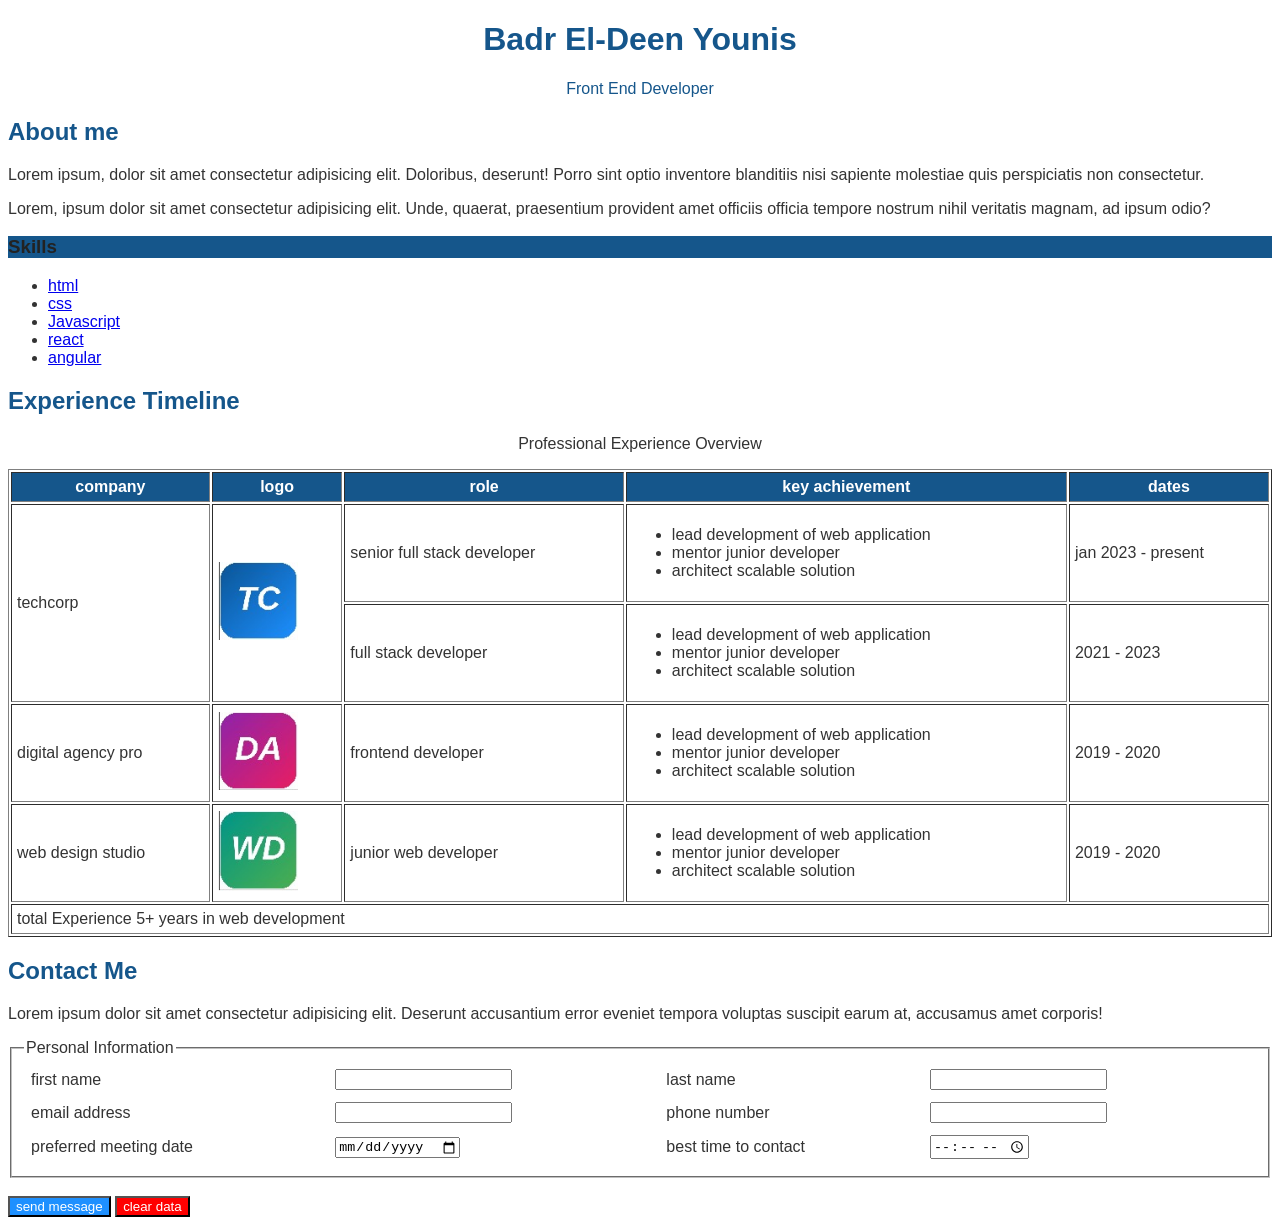
==== index.html @ 5b157182 "Initial Create" ====
<!DOCTYPE html>
<html lang="en">
<head>
    <meta charset="UTF-8">
    <title>My Portfolio</title>
</head>
<body style="font-family: Arial; color: #333;">

    <!--Header-->
    <header style="text-align: center; color: #15568b;">
        <h1>Badr El-Deen Younis</h1>
        <p>Front End Developer</p>
    </header>

    <!--About me-->
    <h2 style="color: #15568b;">About me</h2>
    <p>Lorem ipsum, dolor sit amet consectetur adipisicing elit. Doloribus, deserunt! Porro sint optio inventore blanditiis nisi sapiente molestiae quis perspiciatis non consectetur.</p>
    <p>Lorem, ipsum dolor sit amet consectetur adipisicing elit. Unde, quaerat, praesentium provident amet officiis officia tempore nostrum nihil veritatis magnam, ad ipsum odio?</p>

    <!--Skills-->
    <h3 style="background-color: #15568b; color: #222;">Skills</h3>
    <ul>
        <li><a href="https://www.w3schools.com/html/default.asp">html</a></li>
        <li><a href="https://www.w3schools.com/css/default.asp">css</a></li>
        <li><a href="https://www.w3schools.com/js/default.asp">Javascript</a></li>
        <li><a href="https://www.w3schools.com/react/default.asp">react</a></li>
        <li><a href="https://www.w3schools.com/angular/default.asp">angular</a></li>
    </ul>

    <!--Experience Timeline-->
    <h2 style="color: #15568b;">Experience Timeline</h2>
    <p style="text-align: center;">Professional Experience Overview</p>
    <table border="1" width="100%" cellspacing="2" cellpadding="5">
        <tr style="background-color: #15568b; color: white;">
            <th>company</th>
            <th>logo</th>
            <th>role</th>
            <th>key achievement</th>
            <th>dates</th>
        </tr>
        <tr>
            <td rowspan="2">techcorp</td>

            <td rowspan="2">
                <img src="techcorp.png" alt="techcorp company" width="80"/>
            </td>

            <td>senior full stack developer</td>

            <td>
                <ul>
                    <li>lead development of web application</li>
                    <li>mentor junior developer</li>
                    <li>architect scalable solution</li>
                </ul>
            </td>

            <td>jan 2023 - present</td>
        </tr>
        <tr>
            <td>full stack developer</td>
            <td>
                <ul>
                    <li>lead development of web application</li>
                    <li>mentor junior developer</li>
                    <li>architect scalable solution</li>
                </ul>
            </td>
            <td>2021 - 2023</td>
        </tr>
        <tr>
            <td>digital agency pro</td>
            <td>
                <img src="digital-agency-pro.png" alt="digital agency pro" width="80" />
            </td>
            <td>frontend developer</td>
            <td>
                <ul>
                    <li>lead development of web application</li>
                    <li>mentor junior developer</li>
                    <li>architect scalable solution</li>
                </ul>
            </td>
            <td>2019 - 2020</td>
        </tr>
        <tr>
            <td>web design studio</td>
            <td>
                <img src="web-design-studio.png" alt="web design studio" width="80" />
            </td>
            <td>junior web developer</td>
            <td>
                <ul>
                    <li>lead development of web application</li>
                    <li>mentor junior developer</li>
                    <li>architect scalable solution</li>
                </ul>
            </td>
            <td>2019 - 2020</td>
        </tr>
        <tr>
            <td colspan="5">total Experience 5+ years in web development</td>
        </tr>
    </table>

    <!--Contact Me-->
    <h2 style="color: #15568b;">Contact Me</h2>
    <p>Lorem ipsum dolor sit amet consectetur adipisicing elit. Deserunt accusantium error eveniet tempora voluptas suscipit earum at, accusamus amet corporis!</p>
    <form>
        <fieldset>
            <legend>Personal Information</legend>
            <table width="100%" cellpadding="5">
                <tr>
                    <td><label for="fname">first name</label></td>
                    <td><input type="text" id="fname" name="firstname"></td>

                    <td><label for="lname">last name</label></td>
                    <td><input type="text" id="lname" name="lastname"></td>
                </tr>
                <tr>
                    <td><label for="email">email address</label></td>
                    <td><input type="email" id="email" name="email"></td>

                    <td><label for="phone">phone number</label></td>
                    <td><input type="tel" id="phone" name="phone"></td>
                </tr>
                <tr>
                    <td><label for="meeting">preferred meeting date</label></td>
                    <td><input type="date" id="meeting" name="meetingdate"></td>

                    <td><label for="time">best time to contact</label></td>
                    <td><input type="time" id="time" name="ttc"></td>
                </tr>
            </table>
        </fieldset>

        <br>
        <input type="submit" value="send message" style="background-color: dodgerblue; color: white;">
        <input type="reset" value="clear data" style="background-color: red; color: white;">
    </form>
</body>
</html>
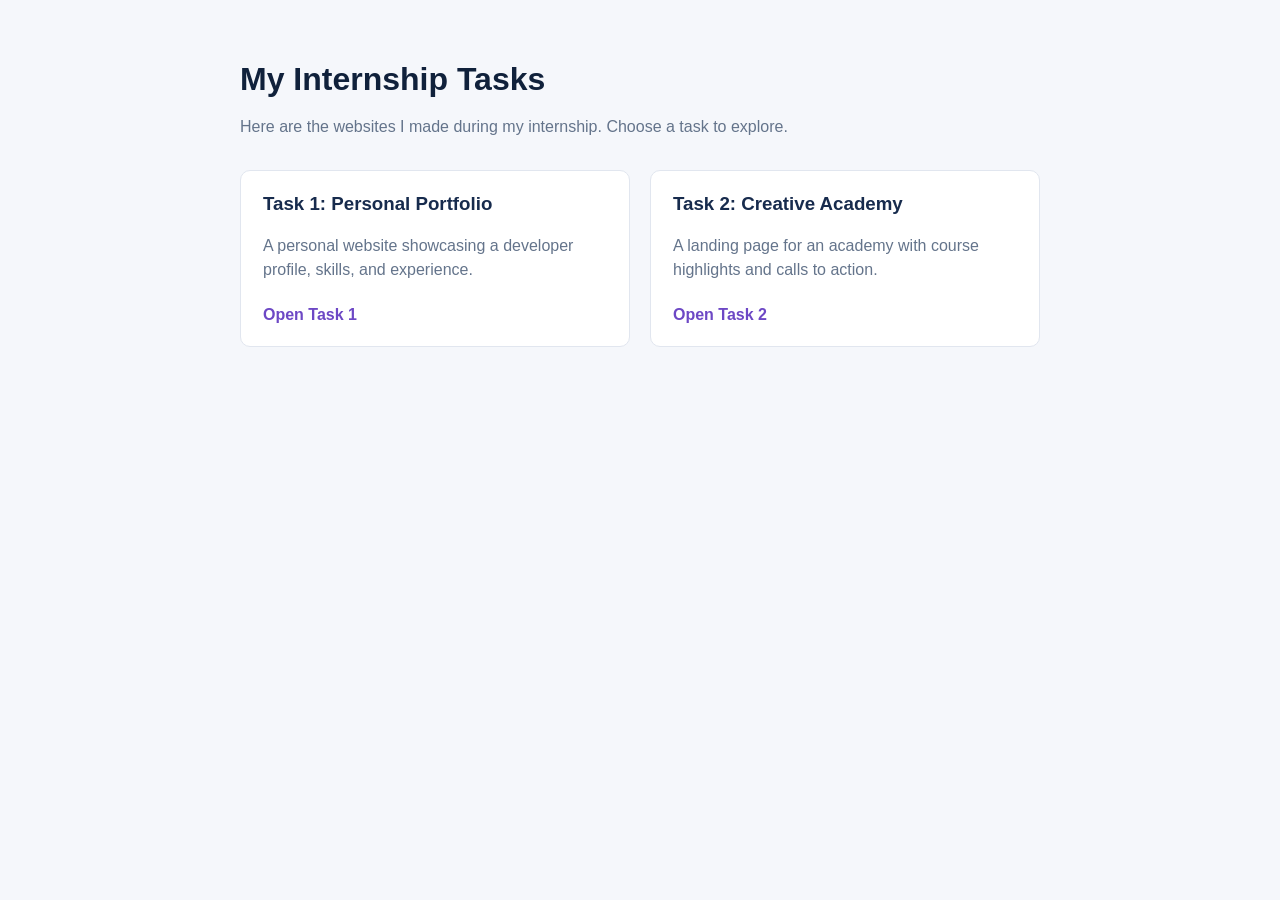
==== commit e560f1b8: "Add index.html file with task overview and links" ====
--- a/index.html
+++ b/index.html
@@ -2,141 +2,94 @@
 <html lang="en">
 <head>
     <meta charset="UTF-8">
-    <title>My Portfolio</title>
+    <meta name="viewport" content="width=device-width, initial-scale=1.0">
+    <title>My Internship Tasks</title>
+    <style>
+        body {
+            font-family: Arial, sans-serif;
+            margin: 0;
+            padding: 40px 20px;
+            color: #172B4D;
+            background-color: #F5F7FB;
+        }
+
+        main {
+            max-width: 800px;
+            margin: 0 auto;
+        }
+
+        h1 {
+            margin-bottom: 10px;
+            color: #10213B;
+        }
+
+        .intro {
+            margin-bottom: 30px;
+            color: #64748B;
+            line-height: 1.6;
+        }
+
+        .task-list {
+            display: flex;
+            flex-wrap: wrap;
+            gap: 20px;
+            padding: 0;
+            list-style: none;
+        }
+
+        .task {
+            flex: 1 1 250px;
+            padding: 22px;
+            border: 1px solid #E1E6EF;
+            border-radius: 10px;
+            background-color: #FFFFFF;
+        }
+
+        .task h3 {
+            margin-top: 0;
+        }
+
+        .task p {
+            color: #64748B;
+            line-height: 1.5;
+        }
+
+        .task a {
+            display: inline-block;
+            margin-top: 8px;
+            color: #6D48C5;
+            font-weight: bold;
+            text-decoration: none;
+        }
+
+        .task a:hover {
+            text-decoration: underline;
+        }
+
+        @media (max-width: 500px) {
+            body {
+                padding: 25px 16px;
+            }
+        }
+    </style>
 </head>
-<body style="font-family: Arial; color: #333;">
+<body>
+    <main>
+        <h1>My Internship Tasks</h1>
+        <p class="intro">Here are the websites I made during my internship. Choose a task to explore.</p>
 
-    <!--Header-->
-    <header style="text-align: center; color: #15568b;">
-        <h1>Badr El-Deen Younis</h1>
-        <p>Front End Developer</p>
-    </header>
-
-    <!--About me-->
-    <h2 style="color: #15568b;">About me</h2>
-    <p>Lorem ipsum, dolor sit amet consectetur adipisicing elit. Doloribus, deserunt! Porro sint optio inventore blanditiis nisi sapiente molestiae quis perspiciatis non consectetur.</p>
-    <p>Lorem, ipsum dolor sit amet consectetur adipisicing elit. Unde, quaerat, praesentium provident amet officiis officia tempore nostrum nihil veritatis magnam, ad ipsum odio?</p>
-
-    <!--Skills-->
-    <h3 style="background-color: #15568b; color: #222;">Skills</h3>
-    <ul>
-        <li><a href="https://www.w3schools.com/html/default.asp">html</a></li>
-        <li><a href="https://www.w3schools.com/css/default.asp">css</a></li>
-        <li><a href="https://www.w3schools.com/js/default.asp">Javascript</a></li>
-        <li><a href="https://www.w3schools.com/react/default.asp">react</a></li>
-        <li><a href="https://www.w3schools.com/angular/default.asp">angular</a></li>
-    </ul>
-
-    <!--Experience Timeline-->
-    <h2 style="color: #15568b;">Experience Timeline</h2>
-    <p style="text-align: center;">Professional Experience Overview</p>
-    <table border="1" width="100%" cellspacing="2" cellpadding="5">
-        <tr style="background-color: #15568b; color: white;">
-            <th>company</th>
-            <th>logo</th>
-            <th>role</th>
-            <th>key achievement</th>
-            <th>dates</th>
-        </tr>
-        <tr>
-            <td rowspan="2">techcorp</td>
-
-            <td rowspan="2">
-                <img src="techcorp.png" alt="techcorp company" width="80"/>
-            </td>
-
-            <td>senior full stack developer</td>
-
-            <td>
-                <ul>
-                    <li>lead development of web application</li>
-                    <li>mentor junior developer</li>
-                    <li>architect scalable solution</li>
-                </ul>
-            </td>
-
-            <td>jan 2023 - present</td>
-        </tr>
-        <tr>
-            <td>full stack developer</td>
-            <td>
-                <ul>
-                    <li>lead development of web application</li>
-                    <li>mentor junior developer</li>
-                    <li>architect scalable solution</li>
-                </ul>
-            </td>
-            <td>2021 - 2023</td>
-        </tr>
-        <tr>
-            <td>digital agency pro</td>
-            <td>
-                <img src="digital-agency-pro.png" alt="digital agency pro" width="80" />
-            </td>
-            <td>frontend developer</td>
-            <td>
-                <ul>
-                    <li>lead development of web application</li>
-                    <li>mentor junior developer</li>
-                    <li>architect scalable solution</li>
-                </ul>
-            </td>
-            <td>2019 - 2020</td>
-        </tr>
-        <tr>
-            <td>web design studio</td>
-            <td>
-                <img src="web-design-studio.png" alt="web design studio" width="80" />
-            </td>
-            <td>junior web developer</td>
-            <td>
-                <ul>
-                    <li>lead development of web application</li>
-                    <li>mentor junior developer</li>
-                    <li>architect scalable solution</li>
-                </ul>
-            </td>
-            <td>2019 - 2020</td>
-        </tr>
-        <tr>
-            <td colspan="5">total Experience 5+ years in web development</td>
-        </tr>
-    </table>
-
-    <!--Contact Me-->
-    <h2 style="color: #15568b;">Contact Me</h2>
-    <p>Lorem ipsum dolor sit amet consectetur adipisicing elit. Deserunt accusantium error eveniet tempora voluptas suscipit earum at, accusamus amet corporis!</p>
-    <form>
-        <fieldset>
-            <legend>Personal Information</legend>
-            <table width="100%" cellpadding="5">
-                <tr>
-                    <td><label for="fname">first name</label></td>
-                    <td><input type="text" id="fname" name="firstname"></td>
-
-                    <td><label for="lname">last name</label></td>
-                    <td><input type="text" id="lname" name="lastname"></td>
-                </tr>
-                <tr>
-                    <td><label for="email">email address</label></td>
-                    <td><input type="email" id="email" name="email"></td>
-
-                    <td><label for="phone">phone number</label></td>
-                    <td><input type="tel" id="phone" name="phone"></td>
-                </tr>
-                <tr>
-                    <td><label for="meeting">preferred meeting date</label></td>
-                    <td><input type="date" id="meeting" name="meetingdate"></td>
-
-                    <td><label for="time">best time to contact</label></td>
-                    <td><input type="time" id="time" name="ttc"></td>
-                </tr>
-            </table>
-        </fieldset>
-
-        <br>
-        <input type="submit" value="send message" style="background-color: dodgerblue; color: white;">
-        <input type="reset" value="clear data" style="background-color: red; color: white;">
-    </form>
+        <ul class="task-list">
+            <li class="task">
+                <h3>Task 1: Personal Portfolio</h3>
+                <p>A personal website showcasing a developer profile, skills, and experience.</p>
+                <a href="./Task%201/index.html">Open Task 1</a>
+            </li>
+            <li class="task">
+                <h3>Task 2: Creative Academy</h3>
+                <p>A landing page for an academy with course highlights and calls to action.</p>
+                <a href="./Task%202/index.html">Open Task 2</a>
+            </li>
+        </ul>
+    </main>
 </body>
-</html>+</html>
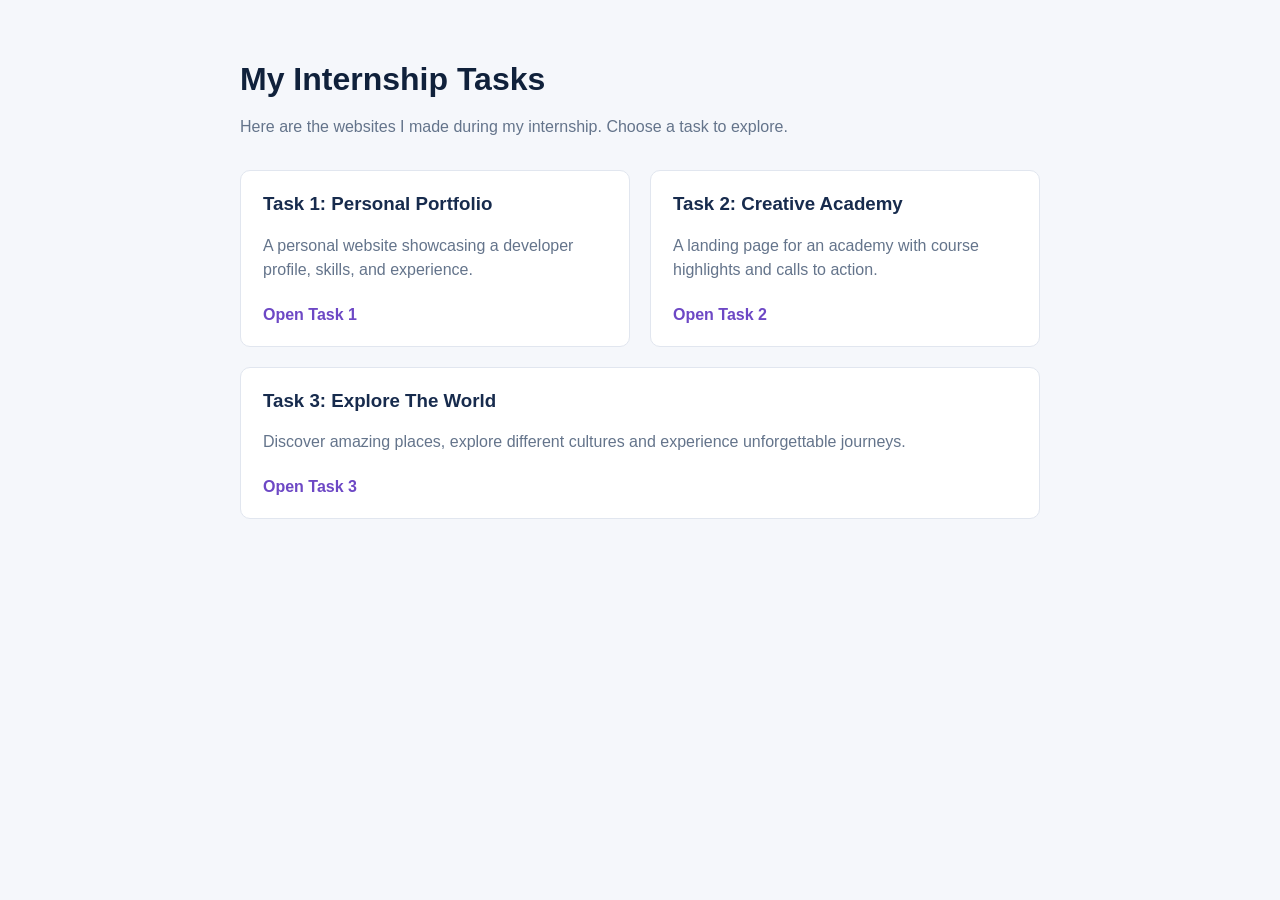
==== commit 15ea0a56: "Add Task 3: Explore The World page with destinations and interactive slider" ====
--- a/index.html
+++ b/index.html
@@ -89,6 +89,11 @@
                 <p>A landing page for an academy with course highlights and calls to action.</p>
                 <a href="./Task%202/index.html">Open Task 2</a>
             </li>
+            <li class="task">
+                <h3>Task 3: Explore The World</h3>
+                <p>Discover amazing places, explore different cultures and experience unforgettable journeys.</p>
+                <a href="./Task%203/index.html">Open Task 3</a>
+            </li>
         </ul>
     </main>
 </body>
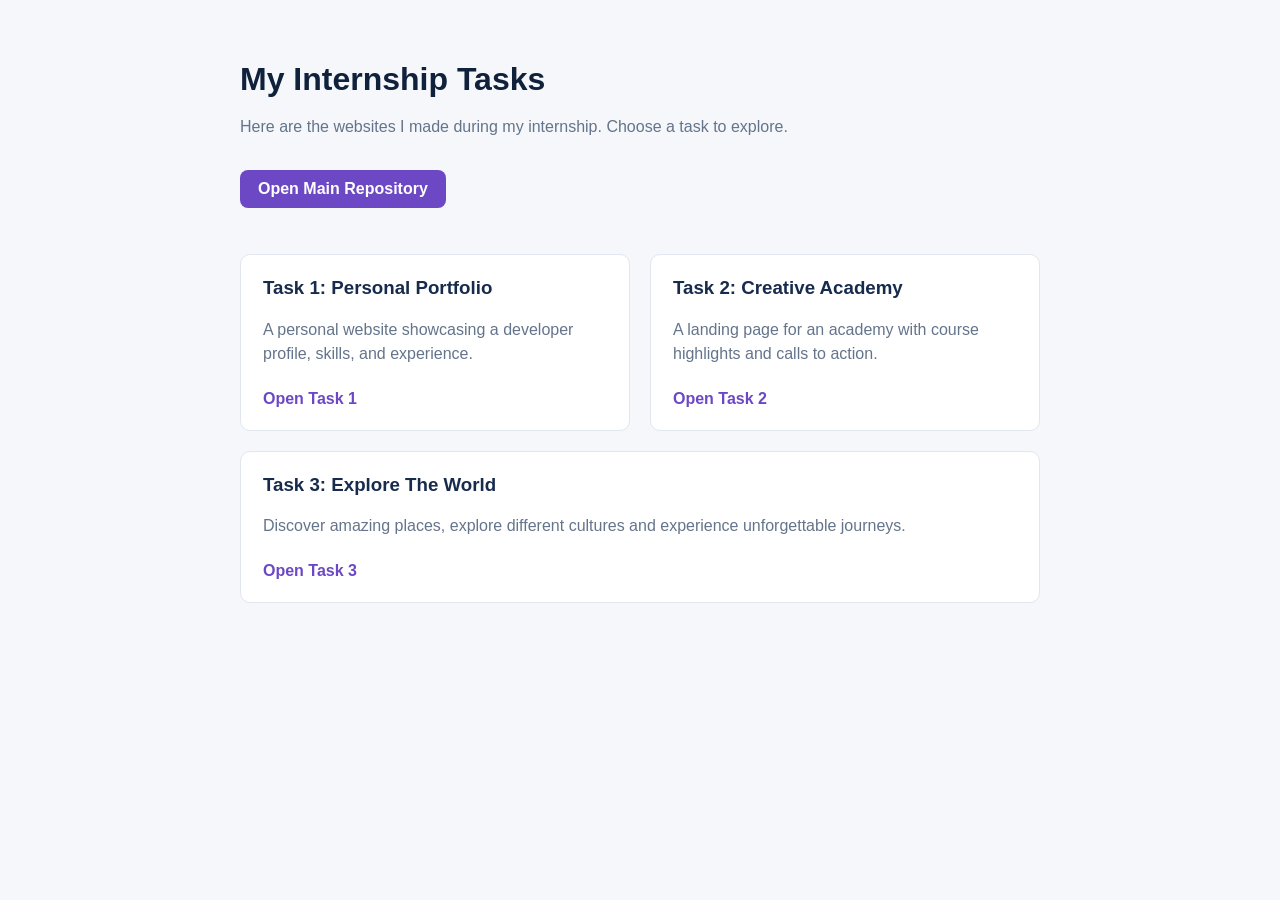
==== commit 4c354341: "Add repository link button to index.html for easy access to the main repository" ====
--- a/index.html
+++ b/index.html
@@ -27,6 +27,21 @@
             margin-bottom: 30px;
             color: #64748B;
             line-height: 1.6;
+        }
+
+        .repo-button {
+            display: inline-block;
+            margin-bottom: 30px;
+            padding: 10px 18px;
+            border-radius: 8px;
+            background-color: #6D48C5;
+            color: #FFFFFF;
+            font-weight: bold;
+            text-decoration: none;
+        }
+
+        .repo-button:hover {
+            background-color: #5637A3;
         }
 
         .task-list {
@@ -77,6 +92,7 @@
     <main>
         <h1>My Internship Tasks</h1>
         <p class="intro">Here are the websites I made during my internship. Choose a task to explore.</p>
+        <a class="repo-button" href="https://github.com/BadrYounis/NextGen" target="_blank" rel="noopener noreferrer">Open Main Repository</a>
 
         <ul class="task-list">
             <li class="task">
